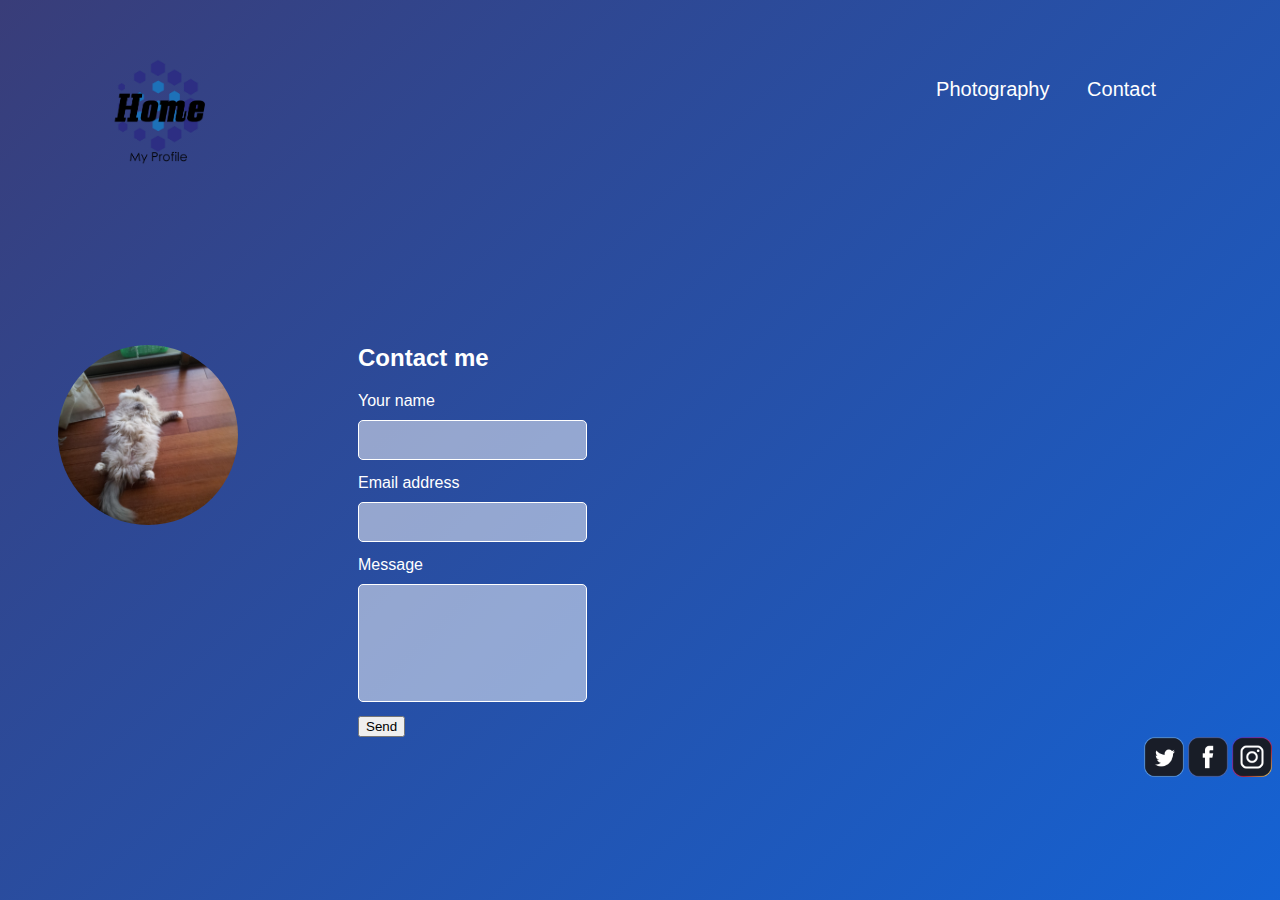
==== contact.html @ ce74901f "a" ====
<!DOCTYPE html>
<html>
<head>
    <meta charset="ja">
    <title>My Website</title>
    <link rel="stylesheet" href="style.css" rel="styleseet" type="text/css" />

</head>
<body>
    <header>
        <h1><a href="index.html"><img class="logo" src="images/logo.png" alt="logo" /></a></h1>
        <nav>
            <ul>
                <li><a href="photography.html">Photography</a></li>
                <li><a href="contact.html">Contact</a></li>
            </ul>
        </nav>

    </header>
    <main>
            <div class="container">
                    <img class="me-img" src="images/me.png" alt="Picture of me">
                    <div class="text">
                        <h2>Contact me</h2>
                        <form action="#">
                            <div>
                                <label for="name">Your name</label>
                                <input type="text" name="your-name" />
                            </div>
                            <div>
                                <label for="email">Email address</label>
                                <input type="email" name="your-email" />
                            </div>
                            <div>
                                <label for="message">Message</label>
                                <input type="message" name="your-message" />
                            </div>
                            <input type="submit" class="button" value="Send" />
                         </form>
                    </div>
                </div>
        </main>
        <footer>
                <div class="footer-sm">
                    <a href="http://www.twitter.com">
                        <img src="images/icons/twittericon.png" alt="twittericon">
                    </a>
                    <a href="http://www.facebook.com">
                        <img src="images/icons/facebookicon.png" alt="facebookicon">
                    </a>
                    <a href="http://www.instagram.com">
                        <img src="images/icons/instagramicon.png" alt="instagramicon">
                    </a>
                </div>
         </footer>
    
</body>
</html>
---- style.css ----
body{
    
    background-image: linear-gradient(135deg, rgb(57, 61, 121), rgb(11, 108, 235), #23A6D5, #23D5AB);
    background-size: 400% 400%;
	-webkit-animation: Gradient 15s ease infinite;
	-moz-animation: Gradient 15s ease infinite;
	animation: Gradient 15s ease infinite;
}
* {
    text-decoration: none;
}
@-webkit-keyframes Gradient {
	0% {
		background-position: 0% 50%
	}
	50% {
		background-position: 100% 50%
	}
	100% {
		background-position: 0% 50%
	}
}

@-moz-keyframes Gradient {
	0% {
		background-position: 0% 50%
	}
	50% {
		background-position: 100% 50%
	}
	100% {
		background-position: 0% 50%
	}
}

@keyframes Gradient {
	0% {
		background-position: 0% 50%
	}
	50% {
		background-position: 100% 50%
	}
	100% {
		background-position: 0% 50%
	}
}
.logo{
    width: 100px;
    margin-left: 100px;
    padding: 20px 0;
}
header nav ul{
    margin-right: 100px;
    margin-top: 70px;
}
header nav ul li{
    display: block;
    list-style: none;
    display: inline-block;
    padding: 0 16px;
}
header nav ul li a{
    border-top: 0px;
    border-bottom: 0px;
    color: white;
    font-size: 20px;
    color: white;
    text-decoration: none;
    font-size:20px;
}
header nav ul li :hover {
    transition: 0.5s ease;
    border-top: 2px solid #ffffff;
    border-bottom: 2px solid #ffffff;
    padding: 6px 0;
}
header{
    width:100%;
    color: white;
    font-family: 'Lato',sans-serif;
    font-size:20px;
    display:flex;
    justify-content: space-between;
}
.container img{
    
    margin: 20px;
    max-width: 250px;
    max-height: 250px;
    display: flex;
    justify-content: center;
}
.container .text{
    padding-left: 100px;
    font-family: 'Lato', sans-serif;
    color: white;
    
}
.container {

    margin-top: 100px;
    margin-left: 30px;
     display: flex; */
    justify-content: center;
}
form div{
    margin-bottom: 14px;
}
label{
    margin-bottom: 10px;
    display: block;
}
input[type="text"], input[type="email"], input[type="message"],
textarea{
    background: rgba(255,255,255, .5);
    border: 1px #fff solid;
    border-radius: 5px;
    padding: 10px;
    font-size: 1rem;
}
input[type="message"]{
    height: 6rem;
}
.pcontainer{
    display: flex;
    flex-wrap: wrap;
    justify-content: center;
}
.pcontainer img{
    margin: 10px;
    max-width: 100%;
    max-height: 300px;
    width: auto;
}
.footer-sm{
    float: right;
}
footer .footer-sm img{
    width: 40px;
}
table th{
  padding: 20px;
  color: orange
}
.me-img{
    border-radius: 50%;  /* 角丸半径を50%にする(=円形にする) */
    width:  180px;       /* ※縦横を同値に */
    height: 180px;       /* ※縦横を同値に */
}
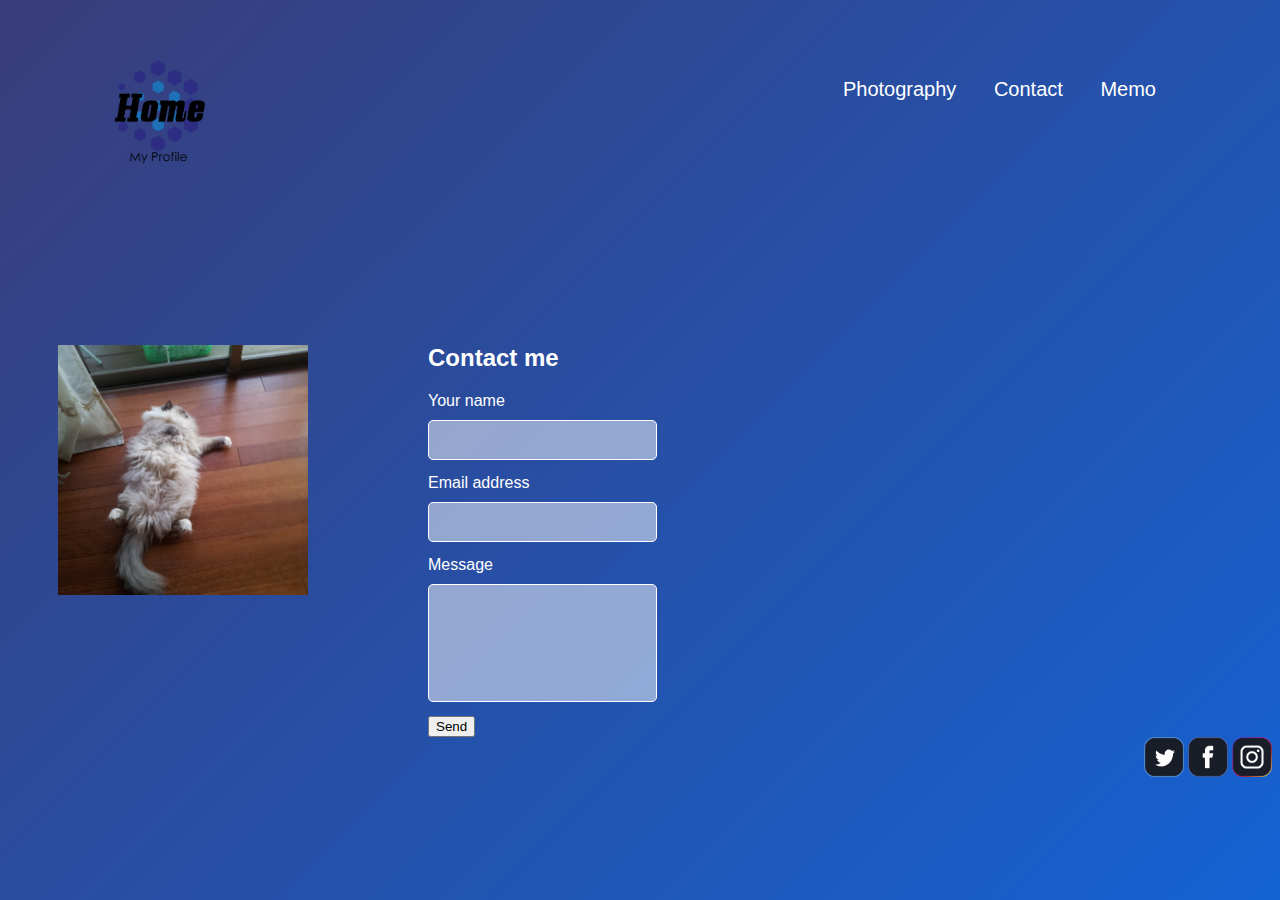
==== commit 570167dc: "no message" ====
--- a/contact.html
+++ b/contact.html
@@ -1,7 +1,7 @@
 <!DOCTYPE html>
-<html>
+<html lang="ja">
 <head>
-    <meta charset="ja">
+    <meta charset="UTF-8">
     <title>My Website</title>
     <link rel="stylesheet" href="style.css" rel="styleseet" type="text/css" />
 
@@ -13,6 +13,7 @@
             <ul>
                 <li><a href="photography.html">Photography</a></li>
                 <li><a href="contact.html">Contact</a></li>
+                <li id="Memo-btn"><a href="">Memo</a></li>
             </ul>
         </nav>
 
@@ -53,6 +54,7 @@
                     </a>
                 </div>
          </footer>
+         <script src="main.js"></script>
     
 </body>
 </html>--- a/style.css
+++ b/style.css
@@ -48,6 +48,7 @@
     width: 100px;
     margin-left: 100px;
     padding: 20px 0;
+                
 }
 header nav ul{
     margin-right: 100px;
@@ -142,8 +143,31 @@
   padding: 20px;
   color: orange
 }
-.me-img{
+#me-img{
     border-radius: 50%;  /* 角丸半径を50%にする(=円形にする) */
     width:  180px;       /* ※縦横を同値に */
     height: 180px;       /* ※縦横を同値に */
+}
+
+#slideshow{
+   
+    width:  180px;       /* ※縦横を同値に */
+    height: 180px; 
+    object-fit: cover;
+}
+.fade-in {
+    opacity: 1;
+    animation: fadeIn .5s linear;
+}
+@keyframes fadeIn {
+    0% {opacity: 0}
+    100% {opacity: 1}
+}
+.fade-out {
+    opacity: 0;
+    animation: fadeOut .5s linear;
+}
+@keyframes fadeOut {
+    0% {opacity: 1}
+    100% {opacity: 0}
 }